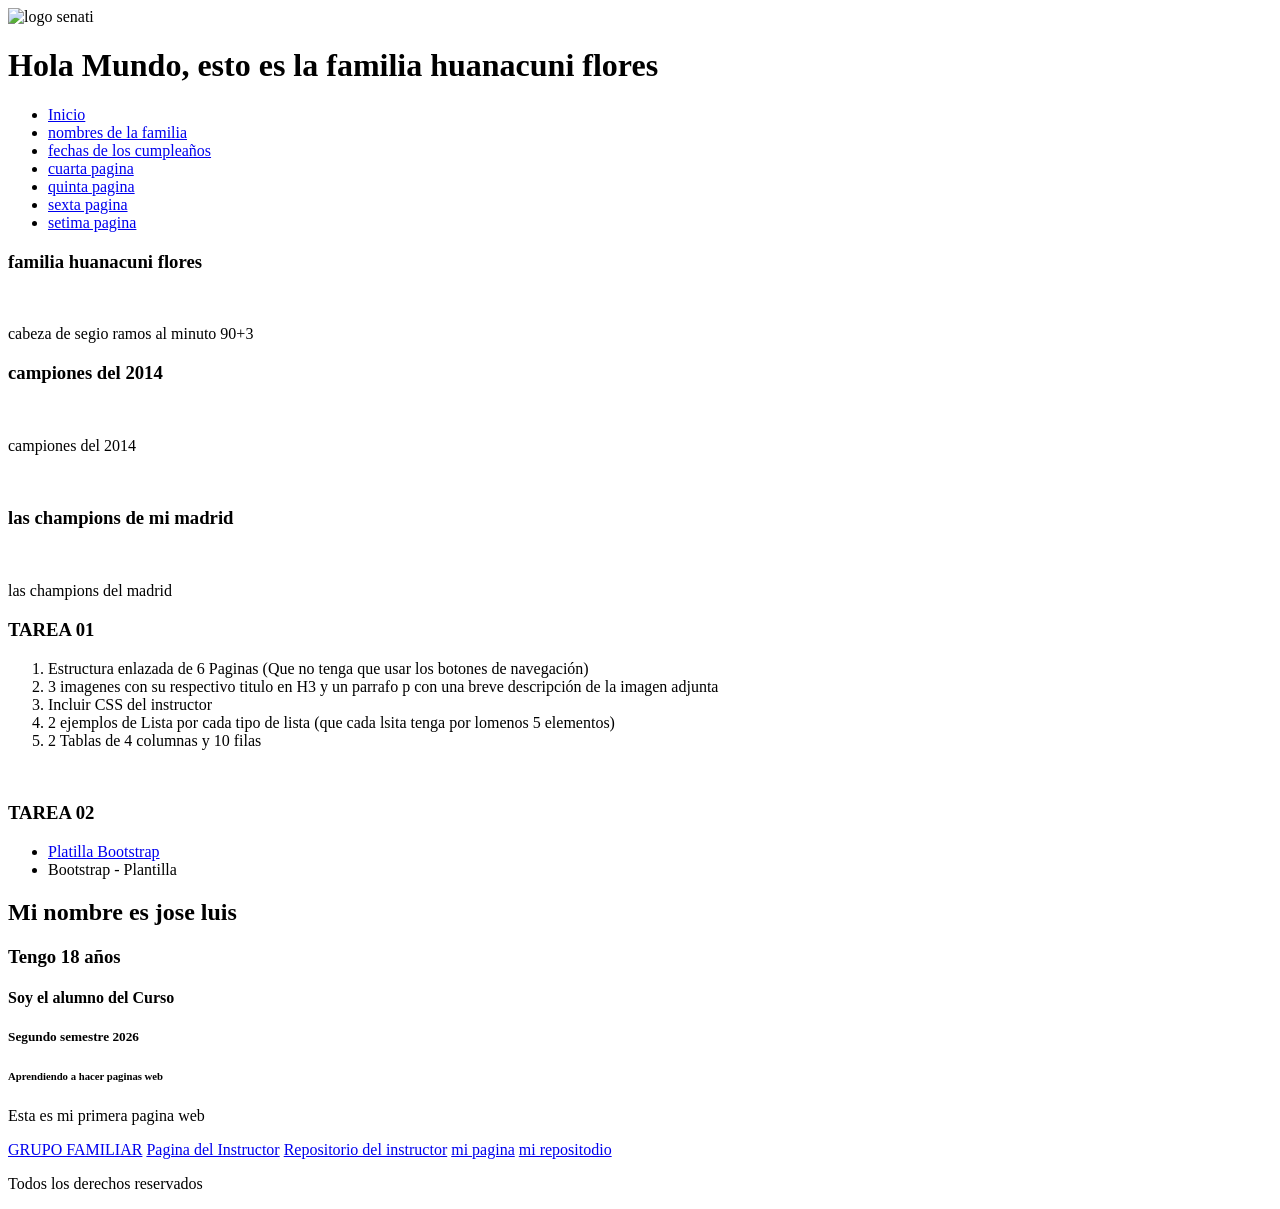
==== index.html @ 6fc13a03 "evffdvfvfv" ====
<!DOCTYPE html>
<html lang="es">
  <head>
    <link rel="icon" href="imagenia/Gemini_Generated_Image_4fxva94fxva94fxv.png" />
    <link rel="stylesheet" href="css/estilo.css">
    <title>Mi Primera Pagina Web</title>
  </head>

  <body>
    <header>
      <img src="imagenia/Gemini_Generated_Image_4fxva94fxva94fxv.png" alt="logo senati" >
      <h1>Hola Mundo, esto es la familia huanacuni flores</h1>
    </header>
    <nav>
      <ul>
        <li><a href="index.html">Inicio</a></li>
        <li><a href="segunda.html">nombres de la familia</a></li>
        <li><a href="tercer.html">fechas de los cumpleaños</a></li>
        <li><a href="cuarta.html">cuarta pagina</a></li>
        <li><a href="quinta.html">quinta pagina</a></li>
        <li><a href="sexta.html">sexta pagina</a></li>
        <li><a href="tarea2/index.html">setima pagina</a></li>
      </ul>
    </nav>
    <section>
      <article>
        <h3>familia huanacuni flores</h3>
        <img src="imagenia/OIP.jpg" alt="">
        <p>cabeza de segio ramos al minuto 90+3</p>
      </article>
      <article>
        <h3>campiones del 2014</h3>
        <img src="imagenia/Real-Madrid-Campeones-2014.jpg" alt="">
        <p>campiones del 2014</p>
        <br>
        <h3>las champions de mi madrid</h3>
        <img src="imagenia/champion-numero-diez.jpg" alt="">
        <p>las champions del madrid</p>
      </article>
      
      <article>
        <h3>TAREA 01</h3>
        <ol>
          <li>Estructura enlazada de 6 Paginas (Que no tenga que usar los botones de navegación)</li>
          <li>3 imagenes con su respectivo titulo en H3 y un parrafo p con una breve descripción de la imagen adjunta  </li>
          <li>Incluir CSS del instructor</li>
          <li> 2 ejemplos de Lista por cada tipo de lista (que cada lsita tenga por lomenos 5 elementos)</li>
          <li>2 Tablas de 4 columnas y 10 filas</li>
        </ol>
                 <br>
          <h3>TAREA 02</h3>
        <ul>
          <li><a href="https://startbootstrap.com/previews/freelancer#google_vignette">Platilla Bootstrap</a></li>
          <LI>Bootstrap - Plantilla</LI>
        </ul>
      </article>
           
      <aside>
        <h2>Mi nombre es jose luis</h2>
        <h3>Tengo 18 años</h3>
        <h4>Soy el alumno del Curso</h4>
        <h5>Segundo semestre 2026</h5>
        <h6>Aprendiendo a hacer paginas web</h6>
        <p>Esta es mi primera pagina web</p>
      </aside>
    </section>
    <footer>
      <a href="https://chat.whatsapp.com/I5bLIEPvZzGGo3y0GHM789" target="_blank">GRUPO FAMILIAR</a>
      <a href="https://arnoldbgq.github.io/instructorGonzalez/">Pagina del Instructor</a>
      <a href="https://github.com/arnoldbgq/instructorGonzalez" target="_blank">Repositorio del instructor</a>
      <a href="https://luisflores2007-prog.github.io/joseluishuanacuniflores/">mi pagina</a>
      <a href="https://github.dev/luisflores2007-prog/joseluishuanacuniflores/blob/main/index.html">mi repositodio</a>
      <p>Todos los derechos reservados</p>
    </footer>
  </body>
</html>
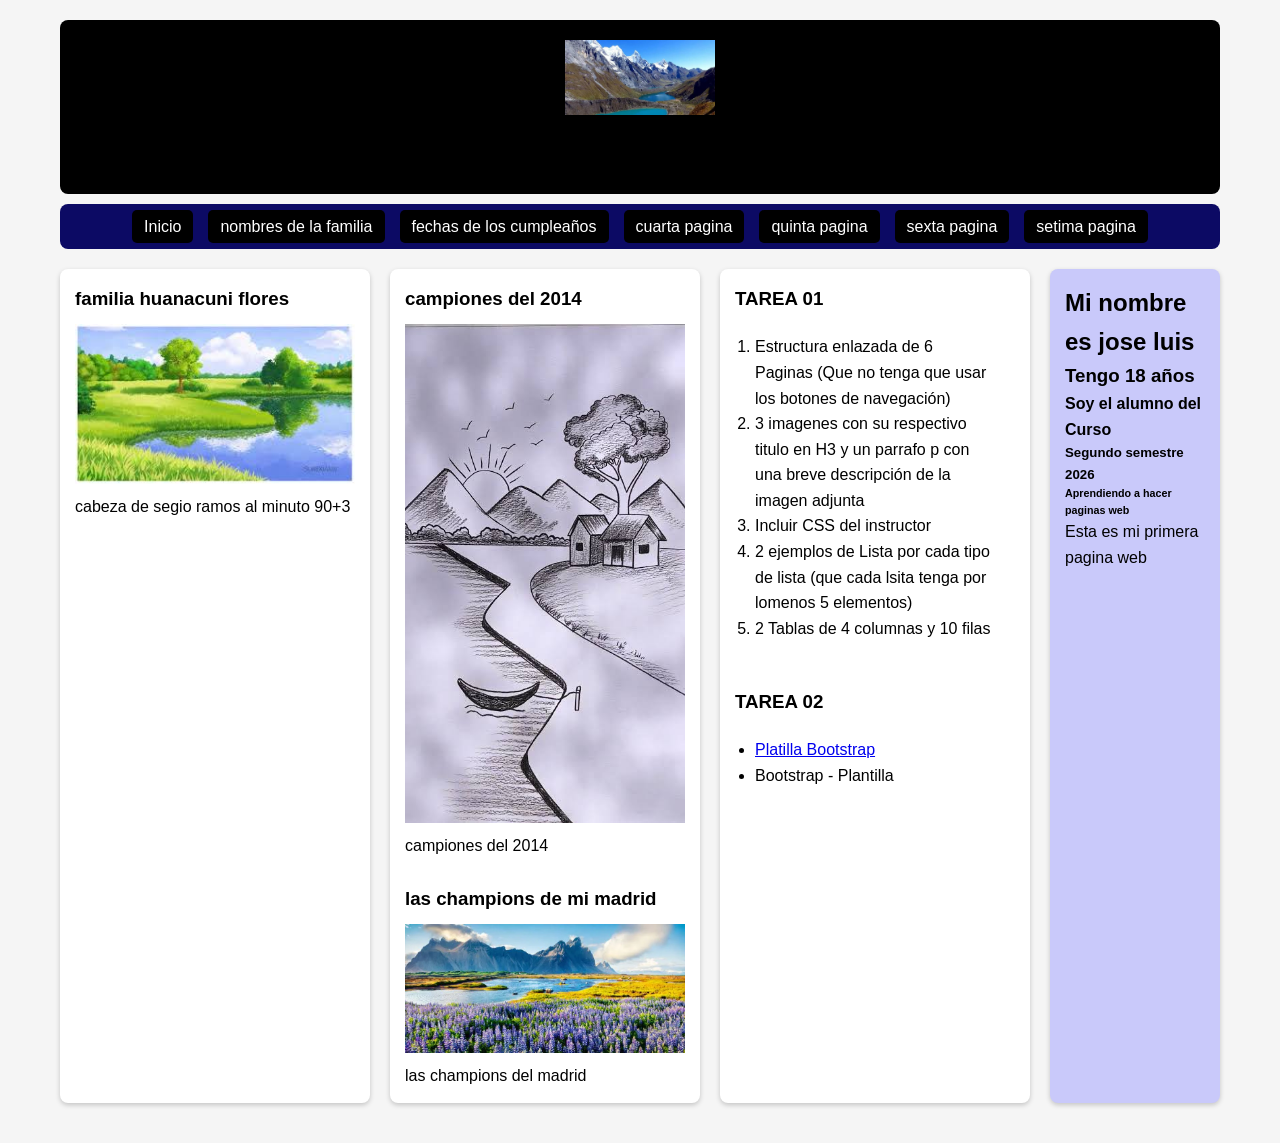
==== commit 8746e0e3: "ihiuh" ====
--- a/index.html
+++ b/index.html
@@ -1,14 +1,14 @@
 <!DOCTYPE html>
 <html lang="es">
   <head>
-    <link rel="icon" href="imagenia/Gemini_Generated_Image_4fxva94fxva94fxv.png" />
-    <link rel="stylesheet" href="css/estilo.css">
+    <link rel="icon" href="imageneria/images (1).jpg" />
+    <link rel="stylesheet" href="CSS/estilo.css">
     <title>Mi Primera Pagina Web</title>
   </head>
 
   <body>
     <header>
-      <img src="imagenia/Gemini_Generated_Image_4fxva94fxva94fxv.png" alt="logo senati" >
+      <img src="imageneria/images (2).jpg" alt="CIUDAD" >
       <h1>Hola Mundo, esto es la familia huanacuni flores</h1>
     </header>
     <nav>
@@ -25,16 +25,16 @@
     <section>
       <article>
         <h3>familia huanacuni flores</h3>
-        <img src="imagenia/OIP.jpg" alt="">
+        <img src="imageneria/images (3).jpg" alt="">
         <p>cabeza de segio ramos al minuto 90+3</p>
       </article>
       <article>
         <h3>campiones del 2014</h3>
-        <img src="imagenia/Real-Madrid-Campeones-2014.jpg" alt="">
+        <img src="imageneria/images (4).jpg" alt="">
         <p>campiones del 2014</p>
         <br>
         <h3>las champions de mi madrid</h3>
-        <img src="imagenia/champion-numero-diez.jpg" alt="">
+        <img src="imageneria/images.webp" alt="">
         <p>las champions del madrid</p>
       </article>
       
@@ -64,13 +64,6 @@
         <p>Esta es mi primera pagina web</p>
       </aside>
     </section>
-    <footer>
-      <a href="https://chat.whatsapp.com/I5bLIEPvZzGGo3y0GHM789" target="_blank">GRUPO FAMILIAR</a>
-      <a href="https://arnoldbgq.github.io/instructorGonzalez/">Pagina del Instructor</a>
-      <a href="https://github.com/arnoldbgq/instructorGonzalez" target="_blank">Repositorio del instructor</a>
-      <a href="https://luisflores2007-prog.github.io/joseluishuanacuniflores/">mi pagina</a>
-      <a href="https://github.dev/luisflores2007-prog/joseluishuanacuniflores/blob/main/index.html">mi repositodio</a>
-      <p>Todos los derechos reservados</p>
-    </footer>
+   
   </body>
 </html>
--- a/CSS/estilo.css
+++ b/CSS/estilo.css
@@ -0,0 +1,196 @@
+/* RESET GENERAL */
+*{
+    margin: 0;
+    padding: 0;
+    box-sizing: border-box;
+    font-family: 'Lucida Sans', 'Lucida Sans Regular', 'Lucida Grande', 
+                 'Lucida Sans Unicode', Geneva, Verdana, sans-serif;
+}
+
+
+/* BODY - CUERPO PRINCIPAL */
+body {
+    /* Color de fondo */
+    background-color: #f5f5f5;
+    color: black;
+    line-height: 1.6;
+    padding: 20px;
+    max-width: 1200px;
+    margin: 0 auto;
+}
+
+/* HEADER */
+header{
+    text-align: center;
+    padding: 20px;
+    background-color: black;
+    border-radius: 8px;
+    margin-bottom: 10px;
+}
+
+header img{
+    width: 150px;
+}
+
+/* NAV */
+nav{
+    background-color: #0c0a64;
+    padding: 10px;
+    border-radius: 8px;
+}
+
+nav ul{
+    display: flex;
+    list-style: none;
+    justify-content: center;
+    gap: 15px;
+    flex-wrap: wrap; /* mejora responsive */
+}
+
+nav ul li a{
+    text-decoration: none;
+    color: white;
+    background-color: black;
+    padding: 8px 12px;
+    border-radius: 5px;
+    transition: all 0.3s ease; /* corregido */
+}
+#Entregable{
+     text-decoration: none;
+    color: rgb(255, 255, 255);
+    background-color: #1a8561;
+    padding: 8px 12px;
+    border-radius: 5px;
+    transition: all 0.3s ease;
+}
+
+nav ul li a:hover{
+    background-color: #393888;
+    border-radius: 10px;
+    color: rgb(223, 213, 126);
+    transform: scale(1.05);
+}
+
+/* SECCIÓN PRINCIPAL */
+section{
+    display: flex;
+    flex-direction: row;
+    gap: 20px;
+    margin: 20px 0;
+}
+
+/* ARTICLE */
+article{
+    flex: 2;
+    background-color: white;
+    padding: 15px;
+    border-radius: 8px;
+    box-shadow: 0 2px 5px rgba(0,0,0,0.2); /* mejorado */
+}
+
+article ul, 
+article ol, 
+article dl{
+    padding: 10px;
+    margin: 10px;
+}
+
+article dl dt{
+    font-weight: bold;
+}
+article dl dd{
+    font-weight: lighter;
+    margin-left: 10px;
+}
+
+
+/* IMÁGENES RESPONSIVE */
+article img{
+    width: 100%;
+    max-width: 500px;
+    height: auto;
+    display: block;
+    margin: 10px auto;
+}
+
+/* TABLAS */
+article table {
+    width: 100%;
+    border-collapse: collapse;
+    background-color: #f2f3d8;
+    margin-top: 10px;
+
+}
+
+article table th{
+    color: #f2f3d8;
+    background-color: #44461e;
+}
+
+article table th, 
+article table td{
+    border: 1px solid;
+    padding: 8px;
+    text-align: center;
+}
+
+/* ASIDE */
+aside{
+    flex: 1;
+    background-color: rgb(201, 201, 250);
+    padding: 15px;
+    border-radius: 8px;
+    box-shadow: 0 2px 5px rgba(0,0,0,0.2);
+}
+
+/* FOOTER */
+footer{
+    
+    text-align: center;
+    padding: 15px;
+    background-color: #06053b;
+    color: white;
+    border-radius: 8px;
+    margin-top: 20px;
+}
+
+footer a{
+    color: white;
+    text-decoration: none;
+    font-family: Georgia, 'Times New Roman', Times, serif;
+    padding: 8px 12px;
+}
+
+/* ========================= */
+/* 📱 RESPONSIVE DESIGN */
+/* ========================= */
+
+@media (max-width: 768px){
+
+    /* Sección en columna */
+    section{
+        flex-direction: column;
+    }
+
+    /* Menú más compacto */
+    nav ul{
+        flex-direction: column;
+        align-items: center;
+    }
+
+    nav ul li a{
+        display: block;
+        width: 100%;
+        text-align: center;
+    }
+
+    /* Imágenes adaptables */
+    article img{
+        max-width: 100%;
+    }
+
+    /* Ajuste de texto */
+    body{
+        padding: 10px;
+    }
+}
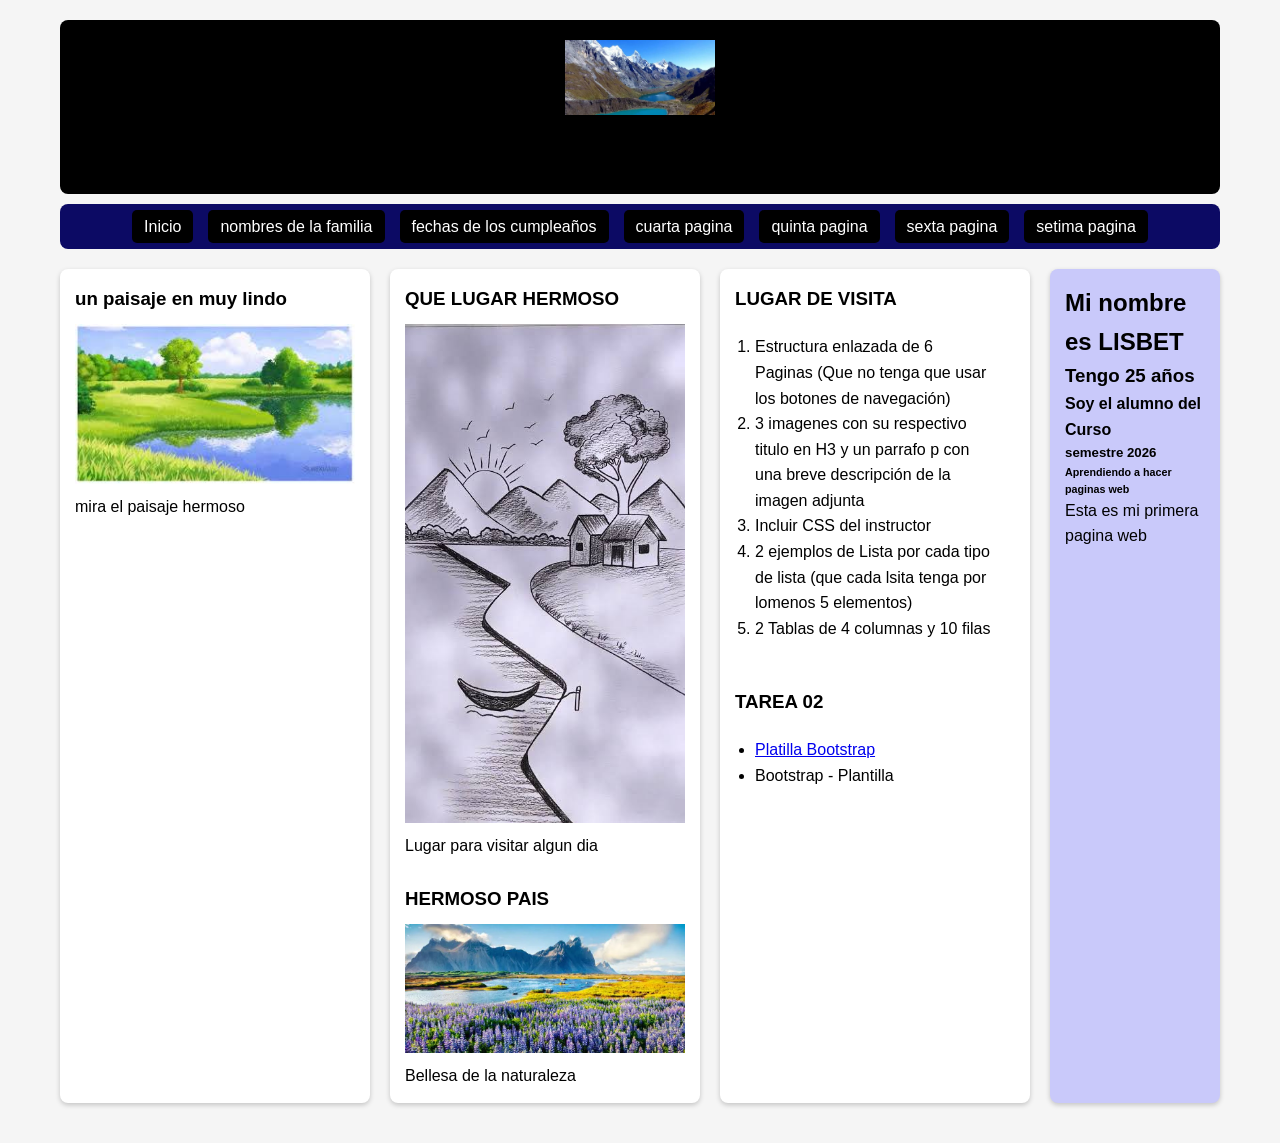
==== commit af004e59: "OUHBIUHUOH" ====
--- a/index.html
+++ b/index.html
@@ -9,7 +9,7 @@
   <body>
     <header>
       <img src="imageneria/images (2).jpg" alt="CIUDAD" >
-      <h1>Hola Mundo, esto es la familia huanacuni flores</h1>
+      <h1>hola; soy lizbet</h1>
     </header>
     <nav>
       <ul>
@@ -24,22 +24,22 @@
     </nav>
     <section>
       <article>
-        <h3>familia huanacuni flores</h3>
+        <h3>un paisaje en muy lindo</h3>
         <img src="imageneria/images (3).jpg" alt="">
-        <p>cabeza de segio ramos al minuto 90+3</p>
+        <p>mira el paisaje hermoso</p>
       </article>
       <article>
-        <h3>campiones del 2014</h3>
+        <h3>QUE LUGAR HERMOSO</h3>
         <img src="imageneria/images (4).jpg" alt="">
-        <p>campiones del 2014</p>
+        <p>Lugar para visitar algun dia </p>
         <br>
-        <h3>las champions de mi madrid</h3>
+        <h3>HERMOSO PAIS</h3>
         <img src="imageneria/images.webp" alt="">
-        <p>las champions del madrid</p>
+        <p>Bellesa de la naturaleza</p>
       </article>
       
       <article>
-        <h3>TAREA 01</h3>
+        <h3>LUGAR DE VISITA</h3>
         <ol>
           <li>Estructura enlazada de 6 Paginas (Que no tenga que usar los botones de navegación)</li>
           <li>3 imagenes con su respectivo titulo en H3 y un parrafo p con una breve descripción de la imagen adjunta  </li>
@@ -56,10 +56,10 @@
       </article>
            
       <aside>
-        <h2>Mi nombre es jose luis</h2>
-        <h3>Tengo 18 años</h3>
+        <h2>Mi nombre es LISBET</h2>
+        <h3>Tengo 25 años</h3>
         <h4>Soy el alumno del Curso</h4>
-        <h5>Segundo semestre 2026</h5>
+        <h5>semestre 2026</h5>
         <h6>Aprendiendo a hacer paginas web</h6>
         <p>Esta es mi primera pagina web</p>
       </aside>
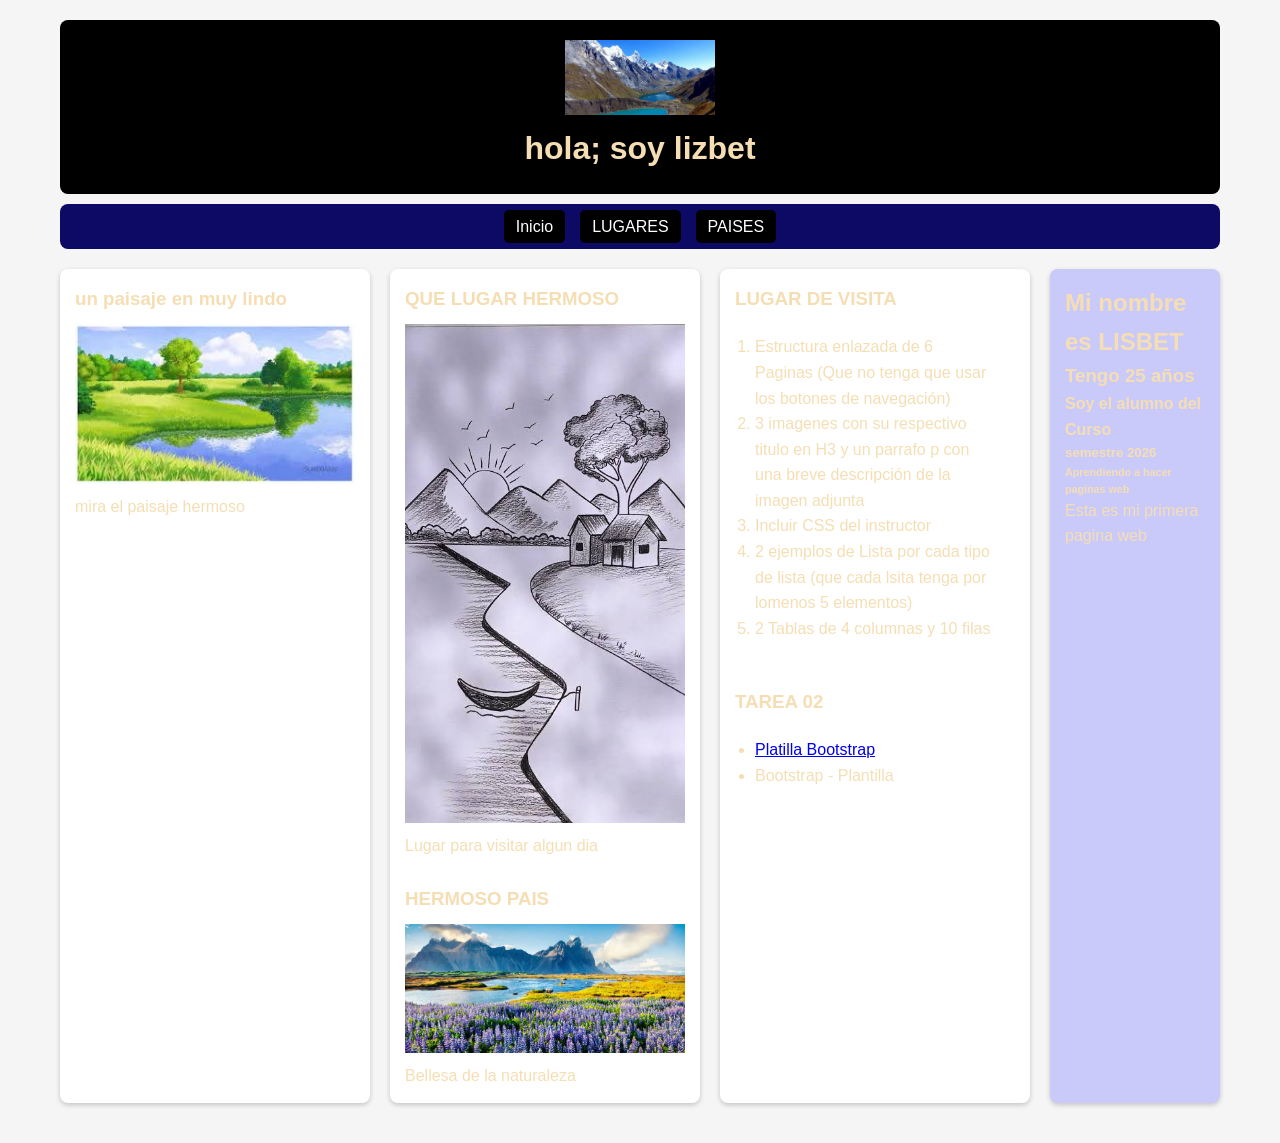
==== commit 0b01d456: "FFSFS" ====
--- a/index.html
+++ b/index.html
@@ -14,12 +14,8 @@
     <nav>
       <ul>
         <li><a href="index.html">Inicio</a></li>
-        <li><a href="segunda.html">nombres de la familia</a></li>
-        <li><a href="tercer.html">fechas de los cumpleaños</a></li>
-        <li><a href="cuarta.html">cuarta pagina</a></li>
-        <li><a href="quinta.html">quinta pagina</a></li>
-        <li><a href="sexta.html">sexta pagina</a></li>
-        <li><a href="tarea2/index.html">setima pagina</a></li>
+        <li><a href="segunda.html">LUGARES</a></li>
+        <li><a href="tercer.html">PAISES</a></li>
       </ul>
     </nav>
     <section>
--- a/CSS/estilo.css
+++ b/CSS/estilo.css
@@ -12,7 +12,7 @@
 body {
     /* Color de fondo */
     background-color: #f5f5f5;
-    color: black;
+    color: wheat;
     line-height: 1.6;
     padding: 20px;
     max-width: 1200px;
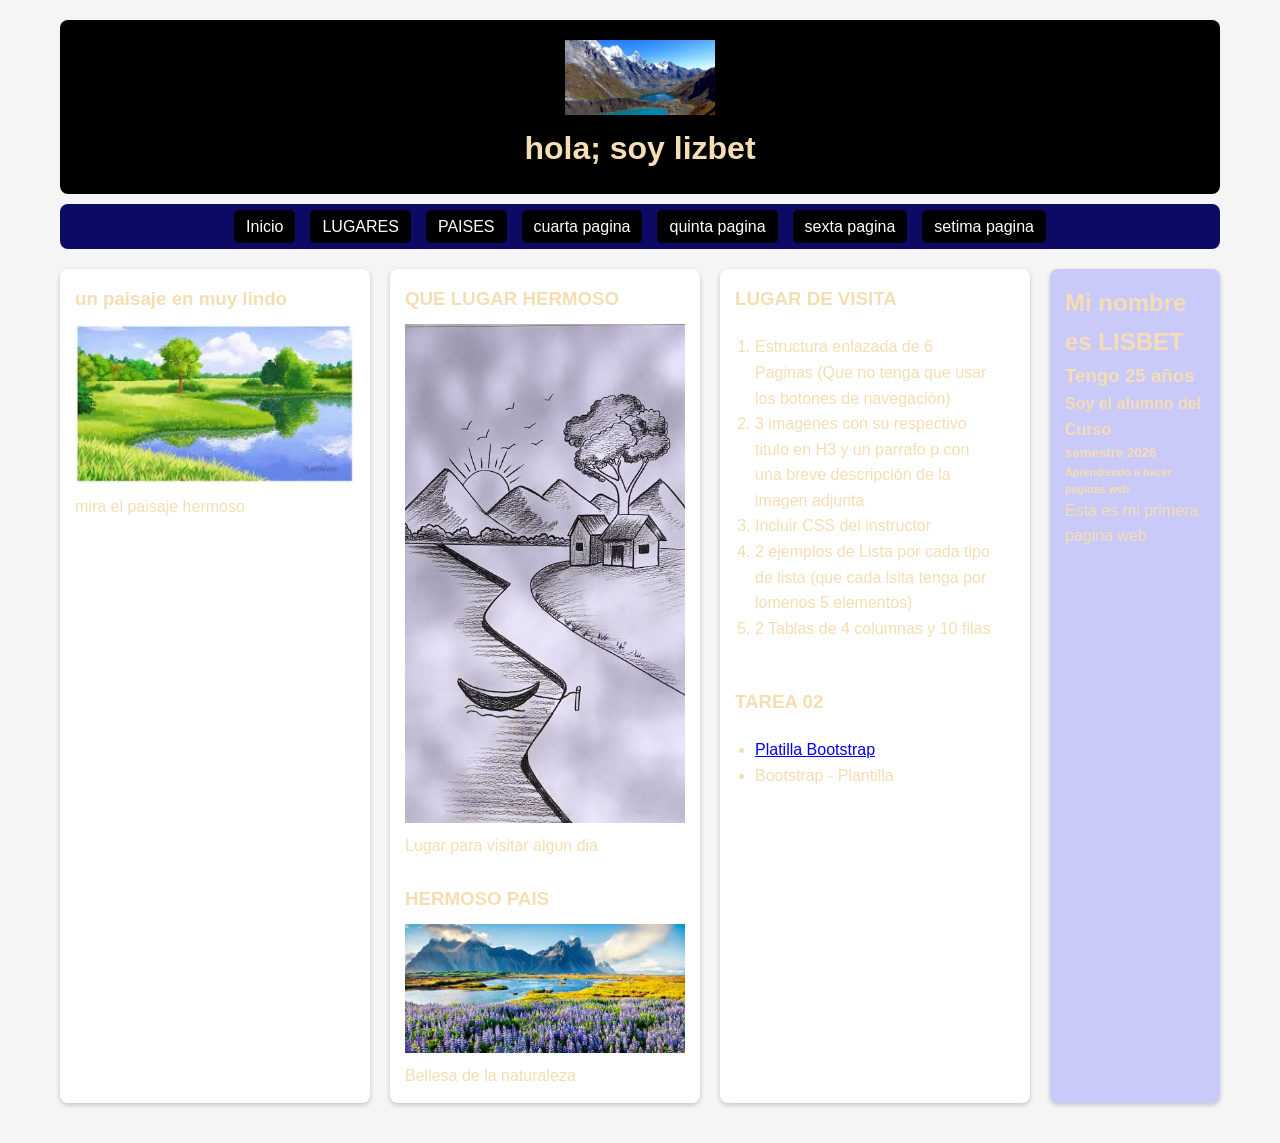
==== commit 667305b0: "OIJMM" ====
--- a/index.html
+++ b/index.html
@@ -16,6 +16,10 @@
         <li><a href="index.html">Inicio</a></li>
         <li><a href="segunda.html">LUGARES</a></li>
         <li><a href="tercer.html">PAISES</a></li>
+        <li><a href="cuarta.html">cuarta pagina</a></li>
+        <li><a href="quinta.html">quinta pagina</a></li>
+        <li><a href="sexta.html">sexta pagina</a></li>
+        <li><a href="tarea2/index.html">setima pagina</a></li>
       </ul>
     </nav>
     <section>
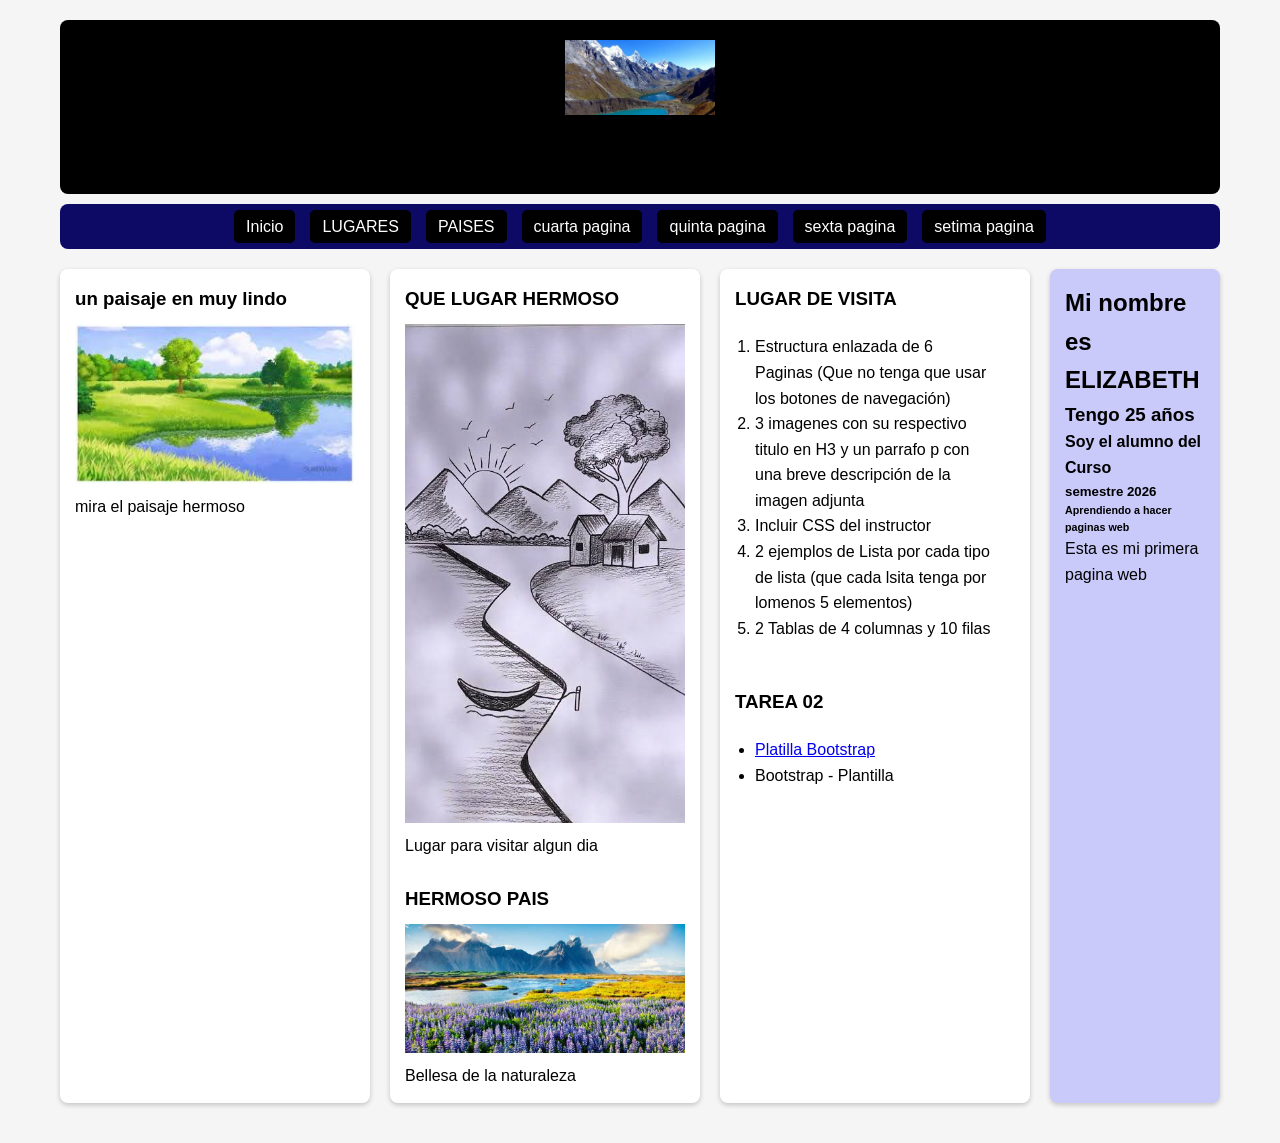
==== commit 880653d3: "SFFVV" ====
--- a/index.html
+++ b/index.html
@@ -9,7 +9,7 @@
   <body>
     <header>
       <img src="imageneria/images (2).jpg" alt="CIUDAD" >
-      <h1>hola; soy lizbet</h1>
+      <h1>hola; soy ELIZABETH</h1>
     </header>
     <nav>
       <ul>
@@ -56,7 +56,7 @@
       </article>
            
       <aside>
-        <h2>Mi nombre es LISBET</h2>
+        <h2>Mi nombre es ELIZABETH</h2>
         <h3>Tengo 25 años</h3>
         <h4>Soy el alumno del Curso</h4>
         <h5>semestre 2026</h5>
--- a/CSS/estilo.css
+++ b/CSS/estilo.css
@@ -12,7 +12,7 @@
 body {
     /* Color de fondo */
     background-color: #f5f5f5;
-    color: wheat;
+    color: black;
     line-height: 1.6;
     padding: 20px;
     max-width: 1200px;
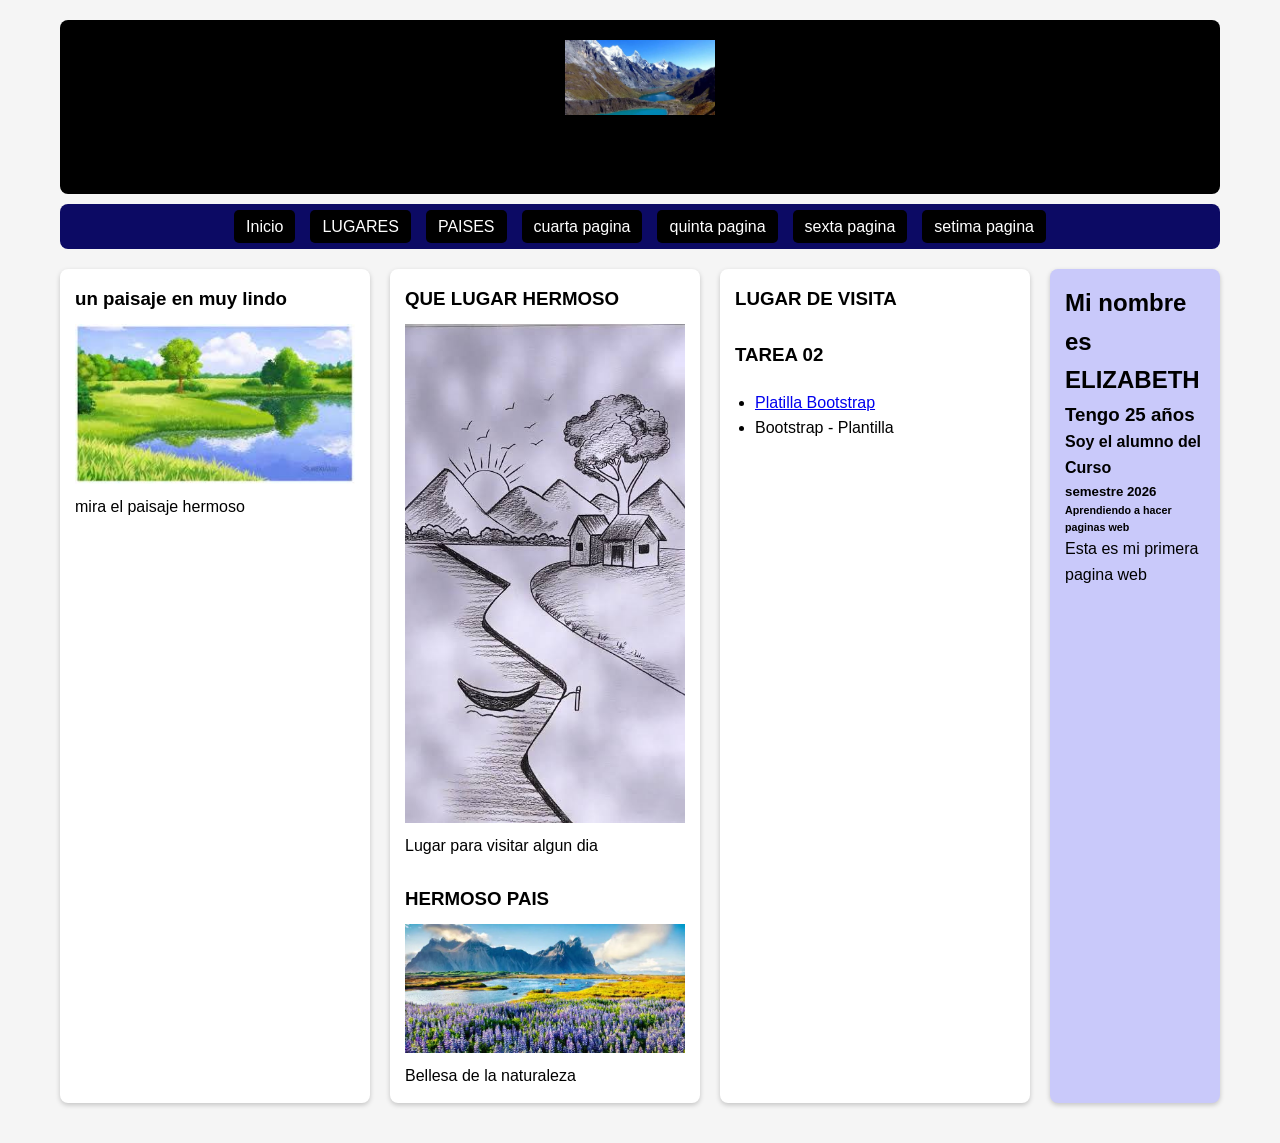
==== commit 3a75cea3: "VDWFVVS" ====
--- a/index.html
+++ b/index.html
@@ -40,13 +40,7 @@
       
       <article>
         <h3>LUGAR DE VISITA</h3>
-        <ol>
-          <li>Estructura enlazada de 6 Paginas (Que no tenga que usar los botones de navegación)</li>
-          <li>3 imagenes con su respectivo titulo en H3 y un parrafo p con una breve descripción de la imagen adjunta  </li>
-          <li>Incluir CSS del instructor</li>
-          <li> 2 ejemplos de Lista por cada tipo de lista (que cada lsita tenga por lomenos 5 elementos)</li>
-          <li>2 Tablas de 4 columnas y 10 filas</li>
-        </ol>
+       
                  <br>
           <h3>TAREA 02</h3>
         <ul>
